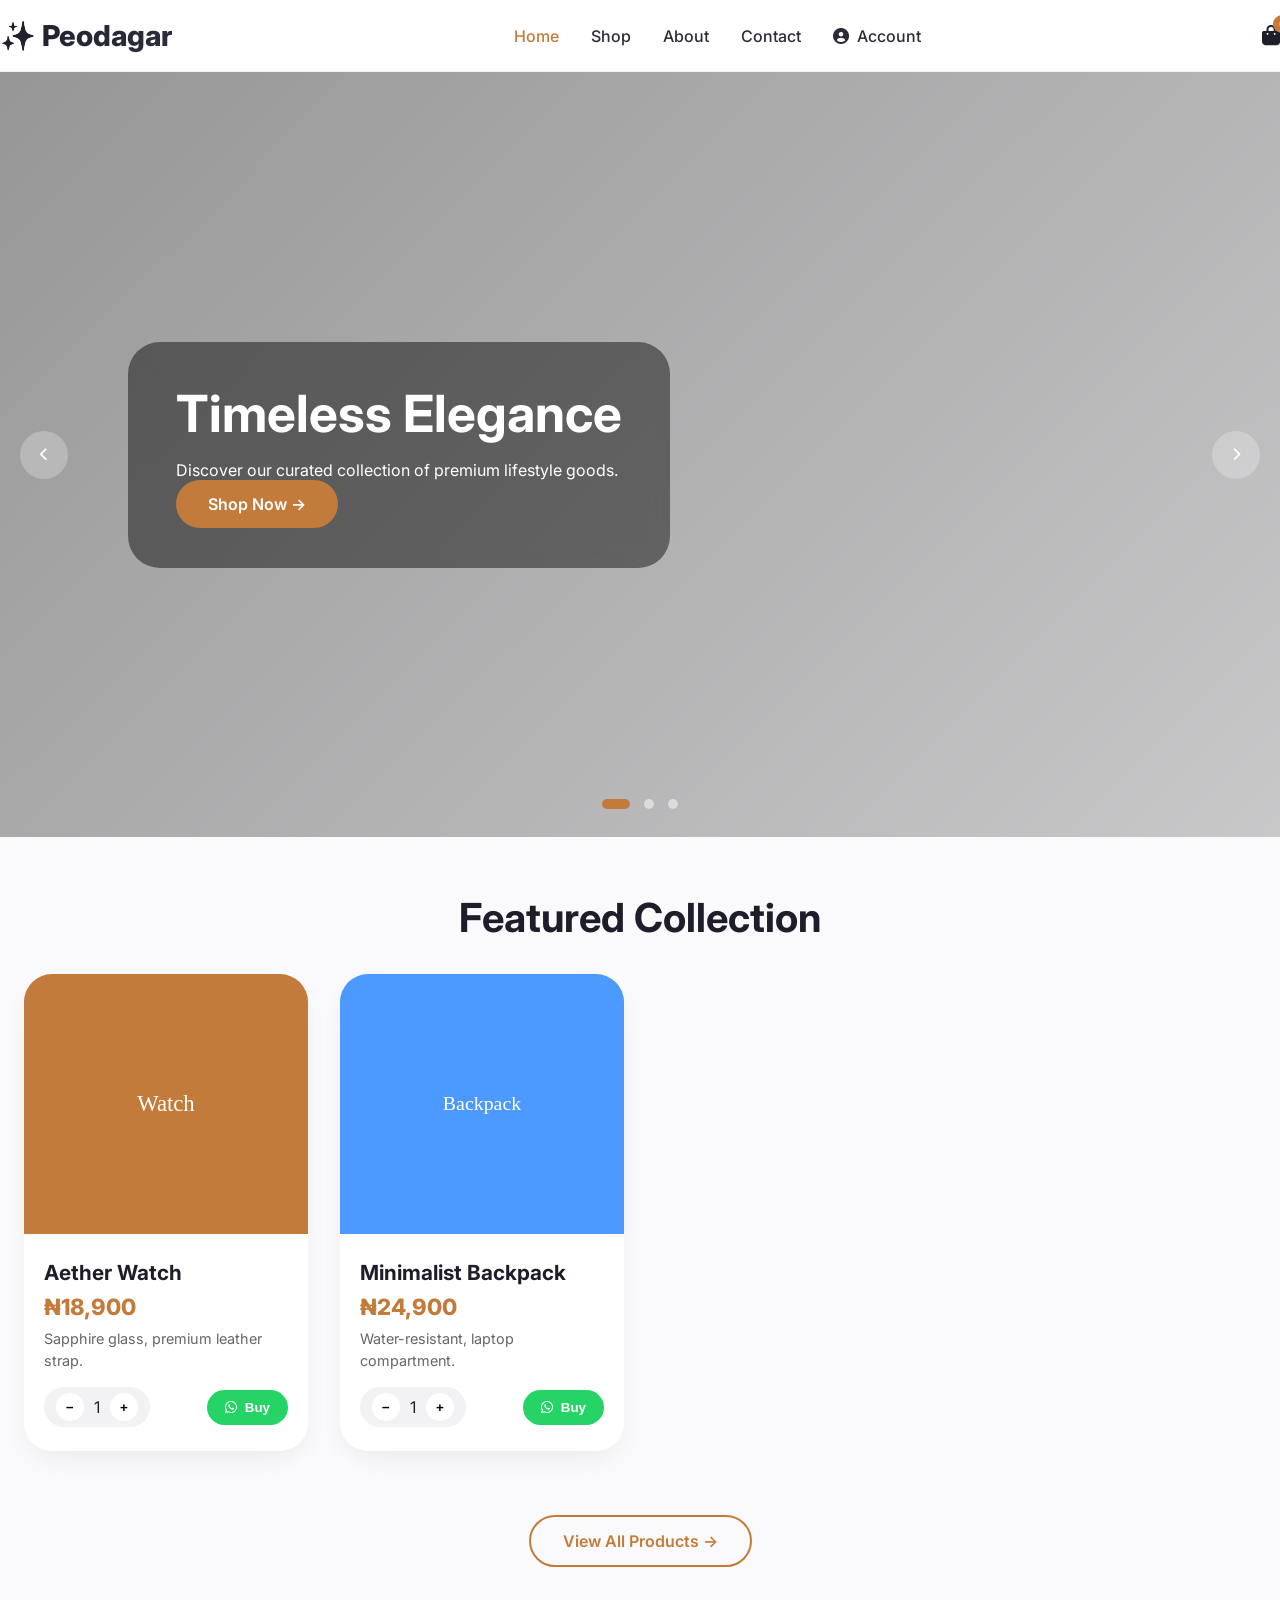
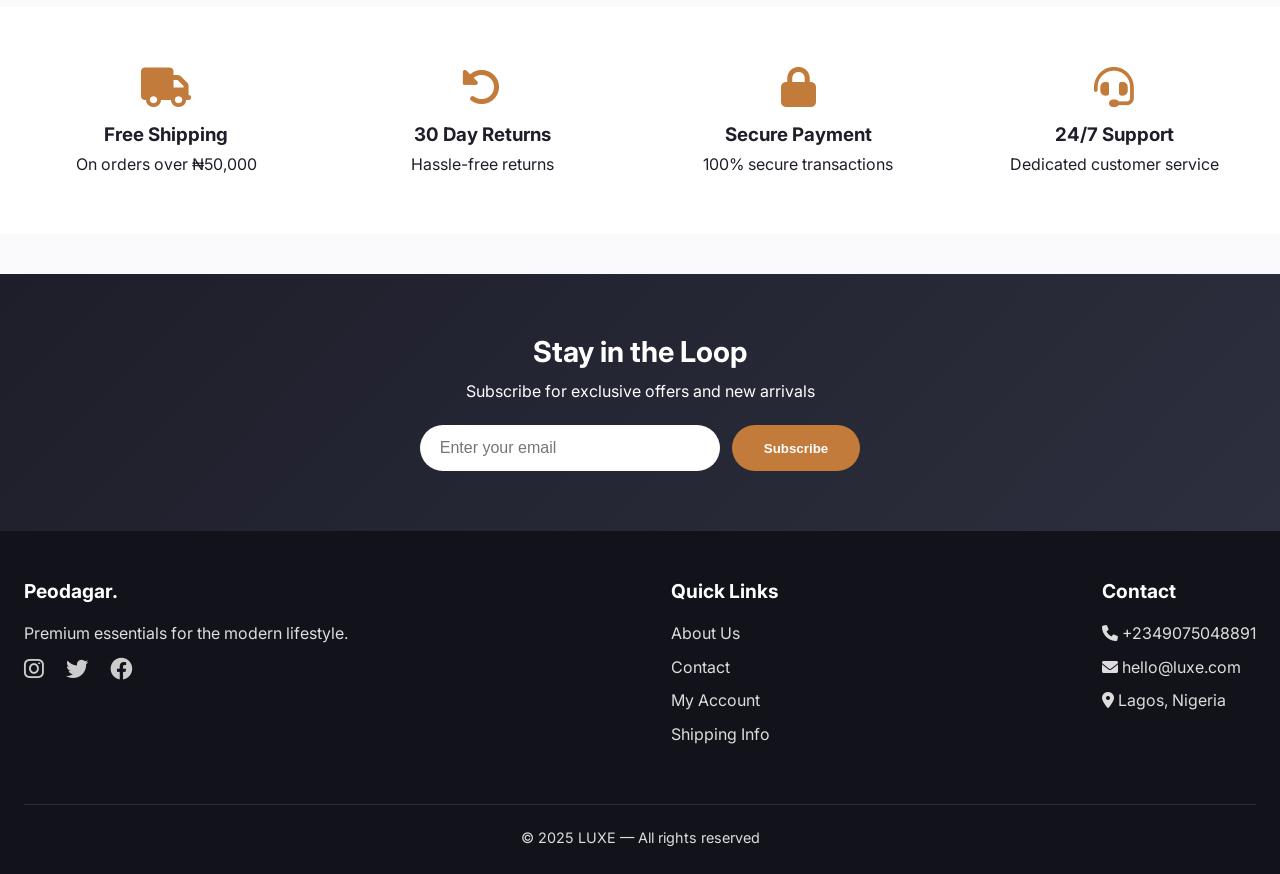
==== commerce-main/index.html @ 57779ba7 "Add files via upload" ====
<!DOCTYPE html>
<html lang="en">
<head>
  <meta charset="UTF-8">
  <meta name="viewport" content="width=device-width, initial-scale=1.0">
  <title>Peodagar | Premium Lifestyle Store</title>
  <link rel="stylesheet" href="css/styles.css">
  <link href="https://fonts.googleapis.com/css2?family=Inter:opsz,wght@300;400;500;600;700;800&display=swap" rel="stylesheet">
  <link rel="stylesheet" href="https://cdnjs.cloudflare.com/ajax/libs/font-awesome/6.0.0-beta3/css/all.min.css">
  <style>
    .product-img {
      width: 100%;
      height: 260px;
      object-fit: cover;
      background: #f5f5f7;
    }
    #accountLink {
      display: flex;
      align-items: center;
      gap: 8px;
    }
    .user-avatar-small {
      width: 28px;
      height: 28px;
      background: #c27b3a;
      border-radius: 50%;
      display: inline-flex;
      align-items: center;
      justify-content: center;
      color: white;
      font-size: 0.8rem;
      font-weight: bold;
    }
  </style>
</head>
<body>
  <header class="header">
    <nav class="nav-bar container">
      <div class="logo">✨ Peodagar</div>
      <div class="nav-toggle" id="navToggle">
        <i class="fas fa-bars"></i>
      </div>
      <ul class="nav-links" id="navLinks">
        <li><a href="index.html" class="active">Home</a></li>
        <li><a href="shop.html">Shop</a></li>
        <li><a href="about.html">About</a></li>
        <li><a href="contact.html">Contact</a></li>
        <li><a href="account.html" id="accountLink">
          <i class="fas fa-user-circle"></i> 
          <span id="accountText">Account</span>
        </a></li>
      </ul>
      <div class="cart-icon">
        <i class="fas fa-shopping-bag"></i>
        <span class="cart-count" id="cartCount">0</span>
      </div>
    </nav>
  </header>

  <!-- Hero Slider -->
  <section class="hero-section">
    <div class="slider-container" id="heroSlider">
      <div class="slide active" style="background-image: linear-gradient(135deg, rgba(0,0,0,0.4), rgba(0,0,0,0.2)), url('https://images.unsplash.com/photo-1441986300917-64674bd600d8?w=1920&h=1080&fit=crop');">
        <div class="slide-content">
          <h2>Timeless Elegance</h2>
          <p>Discover our curated collection of premium lifestyle goods.</p>
          <a href="shop.html" class="btn-primary">Shop Now →</a>
        </div>
      </div>
      <div class="slide" style="background-image: linear-gradient(135deg, rgba(0,0,0,0.4), rgba(0,0,0,0.2)), url('https://images.unsplash.com/photo-1483985988355-763728e1935b?w=1920&h=1080&fit=crop');">
        <div class="slide-content">
          <h2>Modern Minimalism</h2>
          <p>Where function meets form — luxury redefined.</p>
          <a href="shop.html" class="btn-primary">Shop Now →</a>
        </div>
      </div>
      <div class="slide" style="background-image: linear-gradient(135deg, rgba(0,0,0,0.4), rgba(0,0,0,0.2)), url('https://images.unsplash.com/photo-1523275335684-37898b6baf30?w=1920&h=1080&fit=crop');">
        <div class="slide-content">
          <h2>Artisan Craft</h2>
          <p>Handpicked designs that inspire confidence.</p>
          <a href="shop.html" class="btn-primary">Shop Now →</a>
        </div>
      </div>
      <button class="slider-btn prev" id="prevSlide"><i class="fas fa-chevron-left"></i></button>
      <button class="slider-btn next" id="nextSlide"><i class="fas fa-chevron-right"></i></button>
      <div class="dots" id="dotsContainer"></div>
    </div>
  </section>

  <!-- Featured Products -->
  <main class="container">
    <h2 class="section-title fade-in">Featured Collection</h2>
    <div class="products-grid" id="featuredProducts"></div>
    <div class="view-all-container">
      <a href="shop.html" class="btn-secondary">View All Products →</a>
    </div>
  </main>

  <!-- Features Section -->
  <section class="features-section">
    <div class="container">
      <div class="features-grid">
        <div class="feature-card">
          <i class="fas fa-truck"></i>
          <h3>Free Shipping</h3>
          <p>On orders over ₦50,000</p>
        </div>
        <div class="feature-card">
          <i class="fas fa-undo-alt"></i>
          <h3>30 Day Returns</h3>
          <p>Hassle-free returns</p>
        </div>
        <div class="feature-card">
          <i class="fas fa-lock"></i>
          <h3>Secure Payment</h3>
          <p>100% secure transactions</p>
        </div>
        <div class="feature-card">
          <i class="fas fa-headset"></i>
          <h3>24/7 Support</h3>
          <p>Dedicated customer service</p>
        </div>
      </div>
    </div>
  </section>

  <!-- Newsletter -->
  <section class="newsletter">
    <div class="container">
      <h3>Stay in the Loop</h3>
      <p>Subscribe for exclusive offers and new arrivals</p>
      <form class="newsletter-form" id="newsletterForm">
        <input type="email" placeholder="Enter your email" required>
        <button type="submit">Subscribe</button>
      </form>
    </div>
  </section>

  <footer class="footer">
    <div class="container">
      <div class="footer-content">
        <div class="footer-col">
          <h4>Peodagar.</h4>
          <p>Premium essentials for the modern lifestyle.</p>
          <div class="social-icons">
            <a href="#"><i class="fab fa-instagram"></i></a>
            <a href="#"><i class="fab fa-twitter"></i></a>
            <a href="#"><i class="fab fa-facebook"></i></a>
          </div>
        </div>
        <div class="footer-col">
          <h4>Quick Links</h4>
          <p><a href="about.html">About Us</a></p>
          <p><a href="contact.html">Contact</a></p>
          <p><a href="account.html">My Account</a></p>
          <p><a href="#">Shipping Info</a></p>
        </div>
        <div class="footer-col">
          <h4>Contact</h4>
          <p><i class="fas fa-phone"></i> +2349075048891</p>
          <p><i class="fas fa-envelope"></i> hello@luxe.com</p>
          <p><i class="fas fa-map-marker-alt"></i> Lagos, Nigeria</p>
        </div>
      </div>
      <div class="footer-bottom">© 2025 LUXE — All rights reserved</div>
    </div>
  </footer>
  <!-- Hidden Admin Access (Only you know about this) -->
<div style="display: none;">
  <a href="admin/login.html" id="secretAdminLink">.</a>
</div>

<script>
  // Double-click the logo to go to admin (another secret method)
  document.querySelector('.logo')?.addEventListener('dblclick', function(e) {
    window.location.href = 'admin/login.html';
  });
</script>

  <script>
    // User Authentication System (must be loaded first)
    function getUserDatabase() {
      let users = localStorage.getItem('luxe_users');
      if (!users) {
        const defaultUsers = [
          { id: 1, name: "John Doe", email: "john@example.com", password: "password123", role: "customer", phone: "", address: "", createdAt: new Date().toISOString() },
          { id: 2, name: "Jane Smith", email: "jane@example.com", password: "password123", role: "customer", phone: "", address: "", createdAt: new Date().toISOString() }
        ];
        localStorage.setItem('luxe_users', JSON.stringify(defaultUsers));
        return defaultUsers;
      }
      return JSON.parse(users);
    }

    function getCurrentUser() {
      const userStr = localStorage.getItem('luxe_current_user');
      if (!userStr) return null;
      const user = JSON.parse(userStr);
      const loginTime = new Date(user.loginTime);
      const now = new Date();
      const hoursDiff = (now - loginTime) / (1000 * 60 * 60);
      if (hoursDiff > 24) {
        localStorage.removeItem('luxe_current_user');
        return null;
      }
      return user;
    }

    function updateAccountButton() {
      const user = getCurrentUser();
      const accountText = document.getElementById('accountText');
      if (user && accountText) {
        accountText.innerHTML = `<span class="user-avatar-small">${user.name.charAt(0)}</span> ${user.name.split(' ')[0]}`;
      } else if (accountText) {
        accountText.innerHTML = 'Account';
      }
    }

    // Mobile Navigation Toggle
    const navToggle = document.getElementById('navToggle');
    const navLinks = document.getElementById('navLinks');
    if (navToggle) {
      navToggle.addEventListener('click', () => {
        navLinks.classList.toggle('active');
      });
    }

    // WhatsApp Configuration
    const WHATSAPP_NUMBER = '2347088028747';

    // Hero Slider Functionality
    let currentSlide = 0;
    let autoInterval;
    const slides = document.querySelectorAll('.slide');
    const prevBtn = document.getElementById('prevSlide');
    const nextBtn = document.getElementById('nextSlide');
    const dotsContainer = document.getElementById('dotsContainer');

    function updateSlides() {
      slides.forEach((slide, idx) => {
        slide.classList.toggle('active', idx === currentSlide);
      });
      updateDots();
    }

    function updateDots() {
      const dots = document.querySelectorAll('.dot');
      dots.forEach((dot, idx) => {
        dot.classList.toggle('active-dot', idx === currentSlide);
      });
    }

    function nextSlide() {
      currentSlide = (currentSlide + 1) % slides.length;
      updateSlides();
      resetAutoPlay();
    }

    function prevSlideFunc() {
      currentSlide = (currentSlide - 1 + slides.length) % slides.length;
      updateSlides();
      resetAutoPlay();
    }

    function resetAutoPlay() {
      if (autoInterval) clearInterval(autoInterval);
      autoInterval = setInterval(nextSlide, 5000);
    }

    if (prevBtn && nextBtn && slides.length) {
      if (dotsContainer) {
        slides.forEach((_, idx) => {
          const dot = document.createElement('div');
          dot.classList.add('dot');
          dot.addEventListener('click', () => {
            currentSlide = idx;
            updateSlides();
            resetAutoPlay();
          });
          dotsContainer.appendChild(dot);
        });
      }
      prevBtn.addEventListener('click', prevSlideFunc);
      nextBtn.addEventListener('click', nextSlide);
      updateSlides();
      resetAutoPlay();
      
      let touchStartX = 0;
      const sliderContainer = document.getElementById('heroSlider');
      if (sliderContainer) {
        sliderContainer.addEventListener('touchstart', (e) => { 
          touchStartX = e.changedTouches[0].screenX; 
        });
        sliderContainer.addEventListener('touchend', (e) => {
          const diff = e.changedTouches[0].screenX - touchStartX;
          if (Math.abs(diff) > 50) {
            diff > 0 ? prevSlideFunc() : nextSlide();
            resetAutoPlay();
          }
        });
      }
    }

    // Get products from localStorage
    function getProducts() {
      const products = localStorage.getItem('products');
      if (products) {
        return JSON.parse(products);
      }
      return [
        { id: 1, name: "Aether Watch", price: 18900, description: "Sapphire glass, premium leather strap.", category: "Accessories", image: "data:image/svg+xml,%3Csvg xmlns='http://www.w3.org/2000/svg' width='200' height='200' viewBox='0 0 200 200'%3E%3Crect width='200' height='200' fill='%23c27b3a'/%3E%3Ctext x='50%25' y='50%25' text-anchor='middle' dy='.3em' fill='white' font-size='16'%3EWatch%3C/text%3E%3C/svg%3E" },
        { id: 2, name: "Minimalist Backpack", price: 24900, description: "Water-resistant, laptop compartment.", category: "Accessories", image: "data:image/svg+xml,%3Csvg xmlns='http://www.w3.org/2000/svg' width='200' height='200' viewBox='0 0 200 200'%3E%3Crect width='200' height='200' fill='%234c9aff'/%3E%3Ctext x='50%25' y='50%25' text-anchor='middle' dy='.3em' fill='white' font-size='14'%3EBackpack%3C/text%3E%3C/svg%3E" }
      ];
    }

    function escapeHtml(text) {
      if (!text) return '';
      const div = document.createElement('div');
      div.textContent = text;
      return div.innerHTML;
    }

    // Load Featured Products
    function loadFeaturedProducts() {
      const products = getProducts();
      const featuredGrid = document.getElementById('featuredProducts');
      
      if (featuredGrid) {
        const featuredProducts = products.slice(0, 6);
        
        if (featuredProducts.length === 0) {
          featuredGrid.innerHTML = '<div style="text-align:center; padding:60px;">No products available.</div>';
          return;
        }
        
        featuredGrid.innerHTML = featuredProducts.map(product => `
          <div class="product-card fade-in">
            <img class="product-img" src="${product.image}" alt="${escapeHtml(product.name)}" loading="lazy" onerror="this.src='data:image/svg+xml,%3Csvg xmlns=\'http://www.w3.org/2000/svg\' width=\'200\' height=\'200\' viewBox=\'0 0 200 200\'%3E%3Crect width=\'200\' height=\'200\' fill=\'%23ccc\'/%3E%3Ctext x=\'50%25\' y=\'50%25\' text-anchor=\'middle\' dy=\'.3em\' fill=\'white\' font-size=\'14\'%3ENo Image%3C/text%3E%3C/svg%3E'">
            <div class="product-info">
              <div class="product-name">${escapeHtml(product.name)}</div>
              <div class="product-price">₦${product.price.toLocaleString()}</div>
              <div class="product-desc">${escapeHtml(product.description.substring(0, 60))}${product.description.length > 60 ? '...' : ''}</div>
              <div class="whatsapp-row">
                <div class="qty-selector">
                  <button class="qty-minus" data-id="${product.id}">−</button>
                  <span class="qty-val" data-id="${product.id}">1</span>
                  <button class="qty-plus" data-id="${product.id}">+</button>
                </div>
                <button class="btn-wa buy-wa" data-id="${product.id}" data-name="${escapeHtml(product.name)}" data-price="${product.price}">
                  <i class="fab fa-whatsapp"></i> Buy
                </button>
              </div>
            </div>
          </div>
        `).join('');
        
        attachWhatsAppHandlers();
      }
    }

    function attachWhatsAppHandlers() {
      document.querySelectorAll('.qty-minus').forEach(btn => {
        btn.onclick = (e) => {
          e.stopPropagation();
          const id = btn.dataset.id;
          const span = document.querySelector(`.qty-val[data-id="${id}"]`);
          if (span) {
            let val = parseInt(span.innerText);
            if (val > 1) span.innerText = val - 1;
          }
        };
      });
      
      document.querySelectorAll('.qty-plus').forEach(btn => {
        btn.onclick = (e) => {
          e.stopPropagation();
          const id = btn.dataset.id;
          const span = document.querySelector(`.qty-val[data-id="${id}"]`);
          if (span) {
            let val = parseInt(span.innerText);
            span.innerText = val + 1;
          }
        };
      });
      
      document.querySelectorAll('.buy-wa').forEach(btn => {
        btn.onclick = () => {
          const name = btn.dataset.name;
          const price = parseInt(btn.dataset.price);
          const id = btn.dataset.id;
          const qtySpan = document.querySelector(`.qty-val[data-id="${id}"]`);
          const quantity = qtySpan ? parseInt(qtySpan.innerText) : 1;
          const message = `Hello! I'm interested in buying: ${name} (₦${price.toLocaleString()}) × ${quantity} unit(s). Please let me know how to proceed.`;
          const url = `https://wa.me/${WHATSAPP_NUMBER}?text=${encodeURIComponent(message)}`;
          window.open(url, '_blank');
        };
      });
    }

    // Update cart count
    function updateCartCount() {
      const cart = JSON.parse(localStorage.getItem('cart') || '[]');
      const count = cart.reduce((sum, item) => sum + item.quantity, 0);
      const cartCountEl = document.getElementById('cartCount');
      if (cartCountEl) cartCountEl.textContent = count;
    }

    // Newsletter Form
    const newsletterForm = document.getElementById('newsletterForm');
    if (newsletterForm) {
      newsletterForm.addEventListener('submit', (e) => {
        e.preventDefault();
        alert('Thanks for subscribing! You\'ll receive our latest updates.');
        newsletterForm.reset();
      });
    }

    // Intersection Observer
    const observer = new IntersectionObserver((entries) => {
      entries.forEach(entry => {
        if (entry.isIntersecting) entry.target.classList.add('visible');
      });
    }, { threshold: 0.1 });

    // Initialize
    document.addEventListener('DOMContentLoaded', () => {
      loadFeaturedProducts();
      updateCartCount();
      updateAccountButton();
      document.querySelectorAll('.fade-in').forEach(el => observer.observe(el));
    });

    // Secret admin access (Ctrl+Shift+A)
    document.addEventListener('keydown', (e) => {
      if (e.ctrlKey && e.shiftKey && e.key === 'A') {
        window.location.href = 'admin/login.html';
      }
    });
  </script>
</body>
</html>
---- commerce-main/css/styles.css ----
/* Modern Design System */
* {
  margin: 0;
  padding: 0;
  box-sizing: border-box;
}

body {
  font-family: 'Inter', sans-serif;
  background-color: #fafafc;
  color: #1e1e2a;
  scroll-behavior: smooth;
}

.container {
  max-width: 1280px;
  margin: 0 auto;
  padding: 0 24px;
}

/* Header */
.header {
  background: rgba(255, 255, 255, 0.95);
  backdrop-filter: blur(12px);
  position: sticky;
  top: 0;
  z-index: 100;
  border-bottom: 1px solid rgba(0, 0, 0, 0.05);
}

.nav-bar {
  display: flex;
  justify-content: space-between;
  align-items: center;
  padding: 18px 0;
  flex-wrap: wrap;
}

.logo {
  font-size: 1.8rem;
  font-weight: 800;
  background: linear-gradient(135deg, #1e1e2a, #2d2f3e);
  -webkit-background-clip: text;
  background-clip: text;
  color: transparent;
}

.nav-links {
  display: flex;
  gap: 32px;
  list-style: none;
}

.nav-links a {
  text-decoration: none;
  font-weight: 500;
  color: #2c2c38;
  transition: 0.2s;
}

.nav-links a:hover, .nav-links a.active {
  color: #c27b3a;
}

.cart-icon {
  position: relative;
  cursor: pointer;
  font-size: 1.3rem;
}

.cart-count {
  position: absolute;
  top: -8px;
  right: -12px;
  background: #c27b3a;
  color: white;
  font-size: 0.7rem;
  padding: 2px 6px;
  border-radius: 20px;
  min-width: 18px;
  text-align: center;
}

.nav-toggle {
  display: none;
  font-size: 1.5rem;
  cursor: pointer;
}

/* Hero Slider */
.hero-section {
  position: relative;
  width: 100%;
  overflow: hidden;
  min-height: 85vh;
}

.slider-container {
  position: relative;
  width: 100%;
  height: 85vh;
}

.slide {
  position: absolute;
  top: 0;
  left: 0;
  width: 100%;
  height: 100%;
  opacity: 0;
  visibility: hidden;
  transition: opacity 0.8s ease, visibility 0.8s;
  background-size: cover;
  background-position: center;
  display: flex;
  align-items: center;
}

.slide.active {
  opacity: 1;
  visibility: visible;
  z-index: 2;
}

.slide-content {
  max-width: 600px;
  margin-left: 10%;
  background: rgba(0, 0, 0, 0.45);
  backdrop-filter: blur(8px);
  padding: 40px 48px;
  border-radius: 32px;
  color: white;
  animation: fadeUp 0.7s ease;
}

@keyframes fadeUp {
  from { opacity: 0; transform: translateY(30px); }
  to { opacity: 1; transform: translateY(0); }
}

.slide-content h2 {
  font-size: 3.2rem;
  margin-bottom: 16px;
  font-weight: 700;
}

.btn-primary, .btn-secondary {
  display: inline-block;
  padding: 14px 32px;
  border-radius: 40px;
  font-weight: 600;
  text-decoration: none;
  transition: 0.25s;
  cursor: pointer;
  border: none;
  font-size: 1rem;
}

.btn-primary {
  background: #c27b3a;
  color: white;
}

.btn-primary:hover {
  background: #a5622c;
  transform: scale(1.02);
  box-shadow: 0 8px 20px rgba(194, 123, 58, 0.3);
}

.btn-secondary {
  background: transparent;
  border: 2px solid #c27b3a;
  color: #c27b3a;
}

.btn-secondary:hover {
  background: #c27b3a;
  color: white;
}

.slider-btn {
  position: absolute;
  top: 50%;
  transform: translateY(-50%);
  background: rgba(255,255,255,0.25);
  backdrop-filter: blur(6px);
  border: none;
  width: 48px;
  height: 48px;
  border-radius: 60px;
  cursor: pointer;
  z-index: 10;
  color: white;
  transition: 0.2s;
}

.slider-btn:hover {
  background: rgba(255,255,255,0.45);
}

.prev { left: 20px; }
.next { right: 20px; }

.dots {
  position: absolute;
  bottom: 28px;
  left: 0;
  right: 0;
  display: flex;
  justify-content: center;
  gap: 14px;
  z-index: 10;
}

.dot {
  width: 10px;
  height: 10px;
  background: rgba(255,255,255,0.5);
  border-radius: 50%;
  cursor: pointer;
  transition: 0.2s;
}

.dot.active-dot {
  background: #c27b3a;
  width: 28px;
  border-radius: 10px;
}

/* Products Grid */
.section-title {
  font-size: 2.5rem;
  font-weight: 700;
  margin: 56px 0 32px;
  text-align: center;
}

.products-grid {
  display: grid;
  grid-template-columns: repeat(auto-fill, minmax(280px, 1fr));
  gap: 32px;
  margin-bottom: 64px;
}

.product-card {
  background: white;
  border-radius: 28px;
  overflow: hidden;
  box-shadow: 0 12px 28px -8px rgba(0,0,0,0.08);
  transition: transform 0.35s ease, box-shadow 0.35s ease;
}

.product-card:hover {
  transform: translateY(-8px);
  box-shadow: 0 28px 38px -12px rgba(0,0,0,0.18);
}

.product-img {
  width: 100%;
  height: 260px;
  object-fit: cover;
  transition: transform 0.4s;
}

.product-card:hover .product-img {
  transform: scale(1.02);
}

.product-info {
  padding: 22px 20px 24px;
}

.product-name {
  font-size: 1.3rem;
  font-weight: 700;
  margin-bottom: 8px;
}

.product-price {
  font-size: 1.4rem;
  font-weight: 800;
  color: #c27b3a;
  margin: 8px 0;
}

.product-desc {
  color: #666;
  font-size: 0.9rem;
  line-height: 1.5;
  margin-bottom: 16px;
}

.whatsapp-row {
  display: flex;
  align-items: center;
  justify-content: space-between;
  gap: 12px;
  margin-top: 16px;
}

.qty-selector {
  display: flex;
  align-items: center;
  gap: 10px;
  background: #f2f2f5;
  padding: 6px 12px;
  border-radius: 60px;
}

.qty-selector button {
  background: white;
  border: none;
  width: 28px;
  height: 28px;
  border-radius: 50%;
  cursor: pointer;
  font-weight: bold;
  transition: 0.1s;
}

.qty-selector button:hover {
  background: #c27b3a;
  color: white;
}

.btn-wa {
  background: #25D366;
  border: none;
  padding: 10px 18px;
  border-radius: 40px;
  color: white;
  font-weight: 600;
  cursor: pointer;
  transition: 0.2s;
  display: flex;
  align-items: center;
  gap: 8px;
}

.btn-wa:hover {
  background: #128C7E;
  transform: scale(1.02);
}

/* Features Section */
.features-section {
  background: white;
  padding: 60px 0;
  margin: 40px 0;
}

.features-grid {
  display: grid;
  grid-template-columns: repeat(auto-fit, minmax(200px, 1fr));
  gap: 32px;
  text-align: center;
}

.feature-card i {
  font-size: 2.5rem;
  color: #c27b3a;
  margin-bottom: 16px;
}

.feature-card h3 {
  margin-bottom: 8px;
}

/* Newsletter */
.newsletter {
  background: linear-gradient(135deg, #1e1e2a, #2d2f3e);
  color: white;
  padding: 60px 0;
  text-align: center;
}

.newsletter h3 {
  font-size: 1.8rem;
  margin-bottom: 12px;
}

.newsletter-form {
  display: flex;
  justify-content: center;
  gap: 12px;
  margin-top: 24px;
  flex-wrap: wrap;
}

.newsletter-form input {
  padding: 14px 20px;
  border-radius: 40px;
  border: none;
  width: 300px;
  font-size: 1rem;
}

.newsletter-form button {
  padding: 14px 32px;
  background: #c27b3a;
  border: none;
  border-radius: 40px;
  color: white;
  font-weight: 600;
  cursor: pointer;
  transition: 0.2s;
}

.newsletter-form button:hover {
  background: #a5622c;
}

/* Footer */
.footer {
  background: #12121a;
  color: #dddddd;
  padding: 48px 0 28px;
}

.footer-content {
  display: flex;
  justify-content: space-between;
  flex-wrap: wrap;
  gap: 32px;
}

.footer-col h4 {
  margin-bottom: 18px;
  color: white;
  font-size: 1.2rem;
}

.footer-col p {
  margin-bottom: 8px;
  line-height: 1.6;
}

.footer-col a {
  color: #ddd;
  text-decoration: none;
  transition: 0.2s;
}

.footer-col a:hover {
  color: #c27b3a;
}

.social-icons a {
  color: #ccc;
  margin-right: 18px;
  font-size: 1.4rem;
  display: inline-block;
}

.footer-bottom {
  text-align: center;
  margin-top: 48px;
  padding-top: 24px;
  border-top: 1px solid #2a2a3a;
  font-size: 0.9rem;
}

/* Shop Layout */
.shop-layout {
  display: grid;
  grid-template-columns: 280px 1fr;
  gap: 40px;
  margin: 40px 0;
}

.filters-sidebar {
  background: white;
  padding: 24px;
  border-radius: 20px;
  height: fit-content;
  position: sticky;
  top: 100px;
  box-shadow: 0 4px 12px rgba(0,0,0,0.05);
}

.filters-sidebar h3 {
  margin-bottom: 20px;
}

.filter-group {
  margin: 20px 0;
}

.filter-group label {
  display: block;
  margin-bottom: 8px;
  font-weight: 500;
}

.filter-group select, .filter-group input {
  width: 100%;
  padding: 10px;
  border-radius: 8px;
  border: 1px solid #ddd;
  font-size: 0.9rem;
}

.price-range {
  display: flex;
  justify-content: space-between;
  margin-top: 8px;
  font-size: 0.85rem;
  color: #666;
}

.page-header {
  text-align: center;
  margin: 40px 0;
}

.page-header h1 {
  font-size: 2.5rem;
  margin-bottom: 8px;
}

.view-all-container {
  text-align: center;
  margin: 40px 0;
}

/* Responsive */
@media (max-width: 768px) {
  .nav-toggle {
    display: block;
  }
  .nav-links {
    display: none;
    width: 100%;
    flex-direction: column;
    text-align: center;
    padding: 20px 0;
    gap: 16px;
  }
  .nav-links.active {
    display: flex;
  }
  .slide-content {
    margin-left: 5%;
    margin-right: 5%;
    padding: 24px;
  }
  .slide-content h2 {
    font-size: 1.8rem;
  }
  .shop-layout {
    grid-template-columns: 1fr;
  }
  .filters-sidebar {
    position: static;
  }
  .section-title {
    font-size: 1.8rem;
  }
}

/* Animations */
.fade-in {
  opacity: 0;
  transform: translateY(24px);
  transition: opacity 0.7s ease, transform 0.7s ease;
}

.fade-in.visible {
  opacity: 1;
  transform: translateY(0);
}
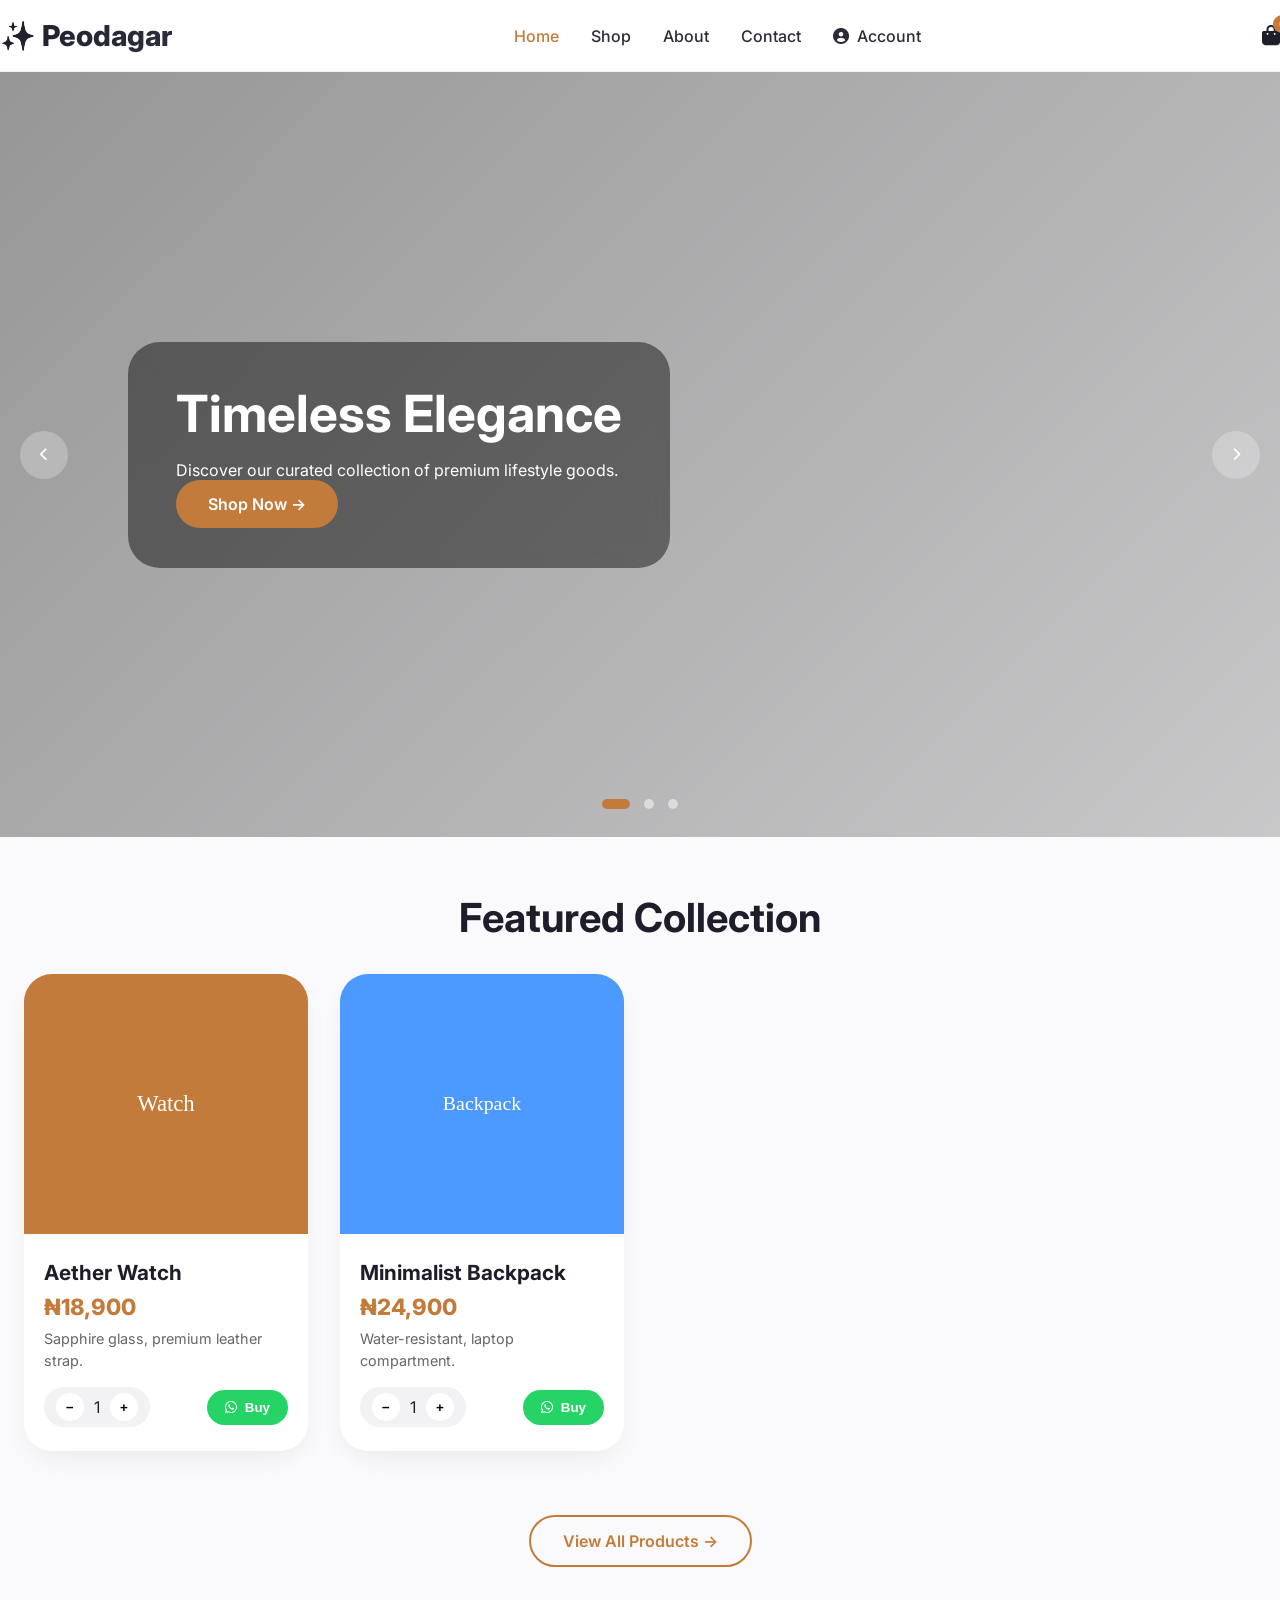
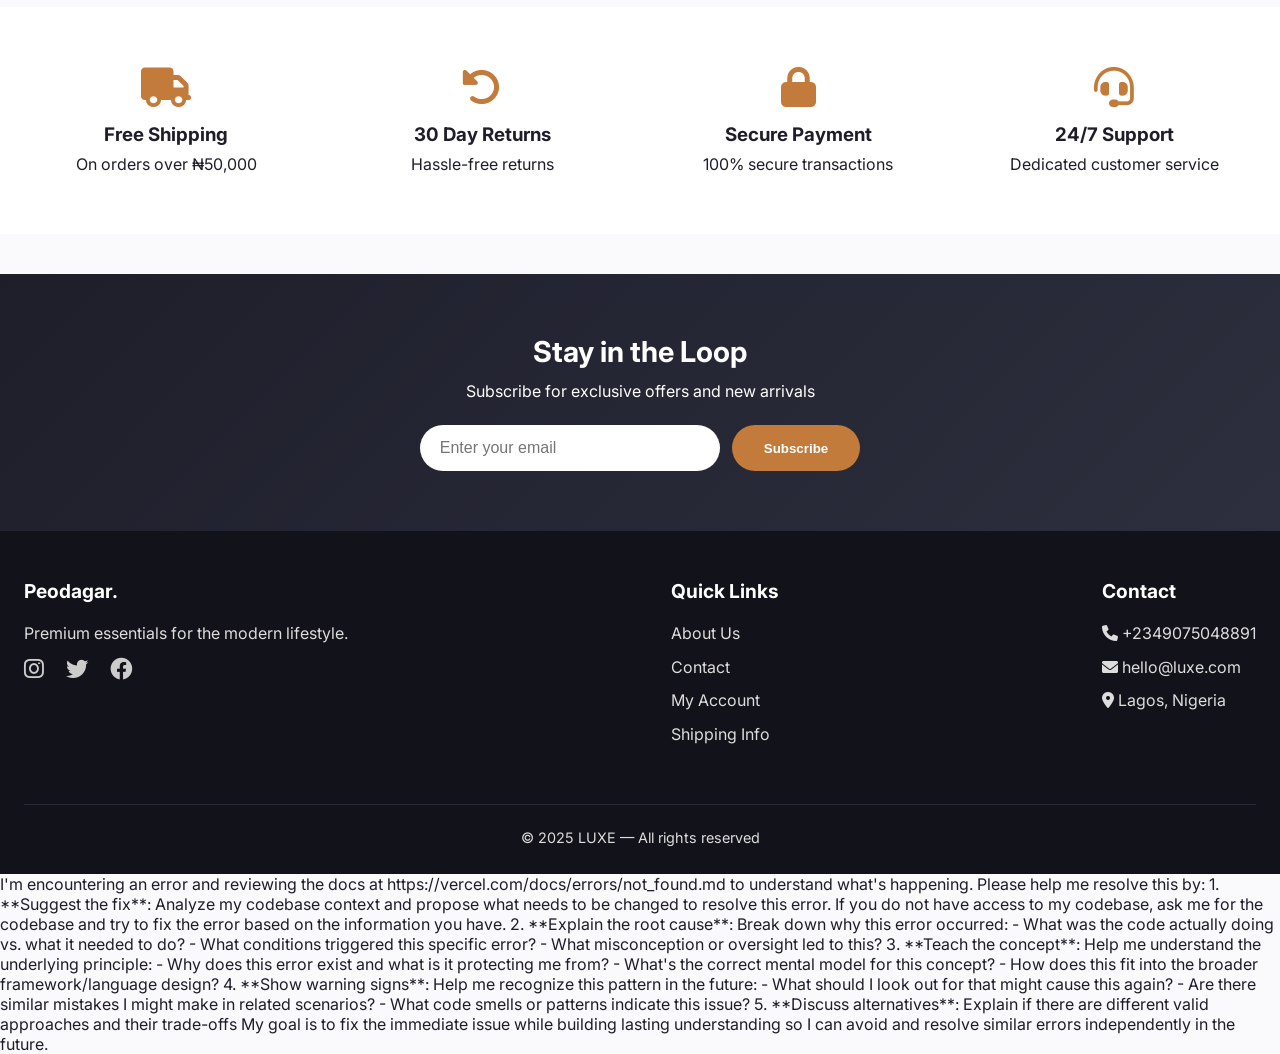
==== commit b2457bf6: "Add files via upload" ====
--- a/commerce-main/index.html
+++ b/commerce-main/index.html
@@ -438,4 +438,26 @@
     });
   </script>
 </body>
-</html>+</html>
+
+
+I'm encountering an error and reviewing the docs at https://vercel.com/docs/errors/not_found.md to understand what's happening.
+
+Please help me resolve this by:
+
+1. **Suggest the fix**: Analyze my codebase context and propose what needs to be changed to resolve this error. If you do not have access to my codebase, ask me for the codebase and try to fix the error based on the information you have.
+2. **Explain the root cause**: Break down why this error occurred:
+   - What was the code actually doing vs. what it needed to do?
+   - What conditions triggered this specific error?
+   - What misconception or oversight led to this?
+3. **Teach the concept**: Help me understand the underlying principle:
+   - Why does this error exist and what is it protecting me from?
+   - What's the correct mental model for this concept?
+   - How does this fit into the broader framework/language design?
+4. **Show warning signs**: Help me recognize this pattern in the future:
+   - What should I look out for that might cause this again?
+   - Are there similar mistakes I might make in related scenarios?
+   - What code smells or patterns indicate this issue?
+5. **Discuss alternatives**: Explain if there are different valid approaches and their trade-offs
+
+My goal is to fix the immediate issue while building lasting understanding so I can avoid and resolve similar errors independently in the future.
